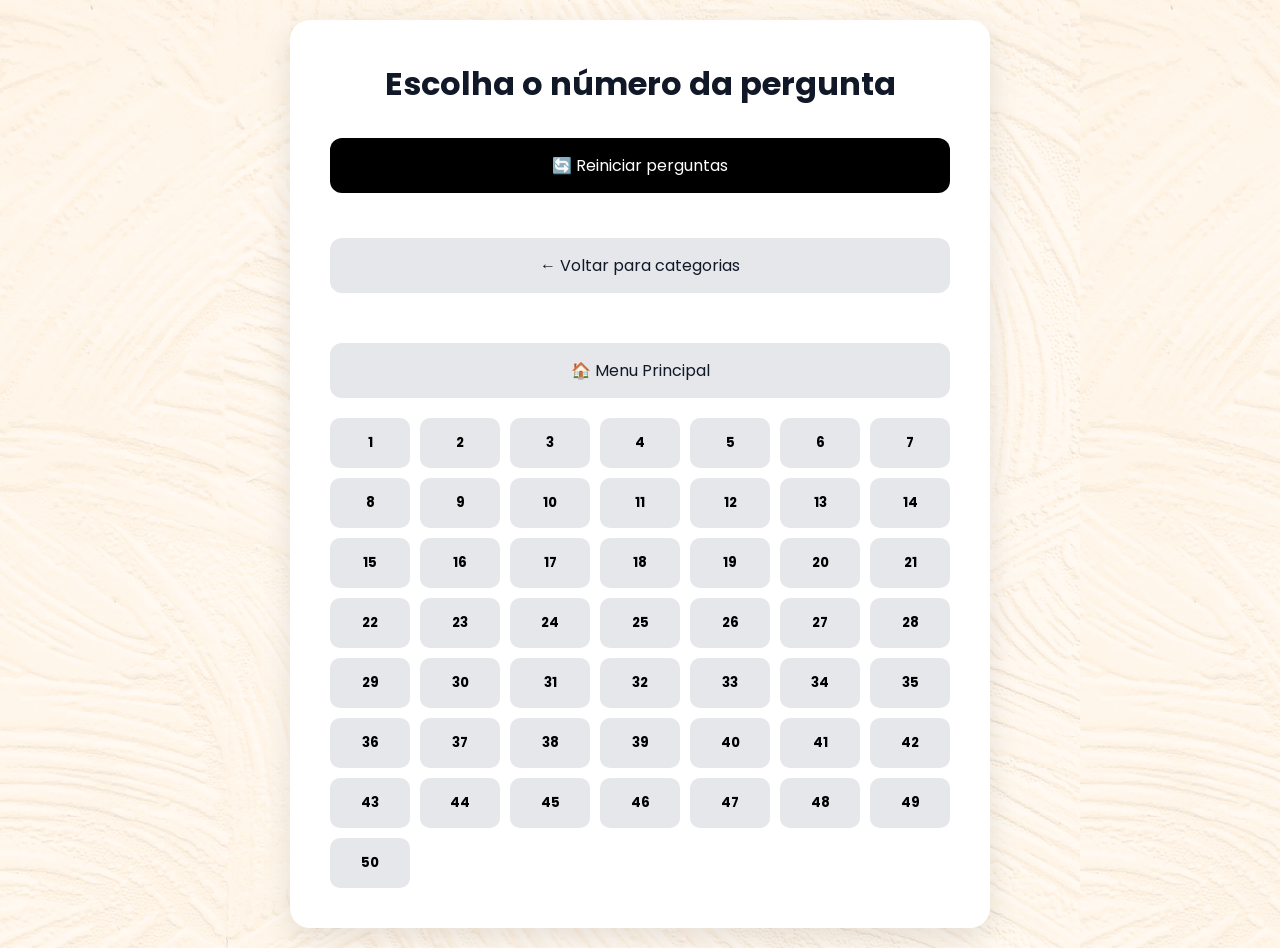
==== perguntados/escolhaPerguntas.html @ 26aeb6c5 "Creation of repository" ====
<!DOCTYPE html>
<html lang="pt-BR">
<head>
  <meta charset="UTF-8">
  <meta name="viewport" content="width=device-width, initial-scale=1.0">

  <title>Escolha a Pergunta</title>

  <link rel="stylesheet" href="style.css">
</head>
<body>

  <div class="container">

    <h1>Escolha o número da pergunta</h1>

    <div class="escolha-controles">
      <button class="btn" onclick="reiniciarPerguntas()">🔄 Reiniciar perguntas</button>
      <button class="btn-voltar" onclick="voltarCategorias()">← Voltar para categorias</button>
      <button class="btn-voltar" onclick="voltarMenu()">🏠 Menu Principal</button>
    </div>

    <div class="numeros" id="numeros"></div>

  </div>

  <script src="script.js"></script>
</body>
</html>
---- perguntados/style.css ----
@import url('https://fonts.googleapis.com/css2?family=Poppins:ital,wght@0,100;0,200;0,300;0,400;0,500;0,600;0,700;0,800;0,900;1,100;1,200;1,300;1,400;1,500;1,600;1,700;1,800;1,900&display=swap');

*{
  margin:0;
  padding:0;
  box-sizing:border-box;
  font-family: "Poppins", sans-serif;
}

body{
  background-image: url(img/fundo-site.png);
  min-height:100vh;
  display:flex;
  justify-content:center;
  align-items:center;
  padding:20px;
}

.container{
  width:100%;
  max-width:700px;
  background:white;
  padding:40px;
  border-radius:20px;
  box-shadow:0 10px 30px rgba(0,0,0,0.1);
}

h1{
  text-align:center;
  margin-bottom:30px;
  color:#111827;
}

p{
  text-align:center;
  margin-bottom:30px;
  color:#6b7280;
  line-height:1.5;
}

.btn{
  width:100%;
  padding:15px;
  border:none;
  border-radius:12px;
  background:#000000;
  color:white;
  font-size:16px;
  cursor:pointer;
  margin-bottom:15px;
}

.btn:hover{
  background:#1a1a1a;
}

.numeros{
  display:grid;
  grid-template-columns:repeat(auto-fill,minmax(70px,1fr));
  gap:10px;
}

.numero-btn{
  padding:15px;
  border:none;
  border-radius:10px;
  background:#e5e7eb;
  cursor:pointer;
  font-weight:bold;
}

.numero-btn:hover{
  background:#d1d5db;
}

.numero-btn.usada{
  background:#d1d5db;
  color:#6b7280;
  cursor:not-allowed;
  opacity:.65;
}

.numero-btn.usada:hover{
  background:#d1d5db;
}

.pergunta{
  font-size:24px;
  margin-bottom:30px;
  text-align:center;
}

.opcoes{
  display:flex;
  flex-direction:column;
  gap:15px;
}

.opcao{
  padding:15px;
  border:none;
  border-radius:12px;
  background:#f3f4f6;
  cursor:pointer;
  font-size:16px;
}

.opcao:hover{
  background:#e5e7eb;
}

.correta{
  background:#22c55e !important;
  color:white;
}

.errada{
  background:#ef4444 !important;
  color:white;
}

#resetar{
  margin-top:20px;
  display:none;
}

.btn-voltar{
  width:100%;
  padding:15px;
  border:none;
  border-radius:12px;
  background:#e5e7eb;
  color:#111827;
  font-size:16px;
  cursor:pointer;
  margin-bottom:20px;
  margin-top: 30px;
}

.btn-voltar:hover{
  background:#d1d5db;
}
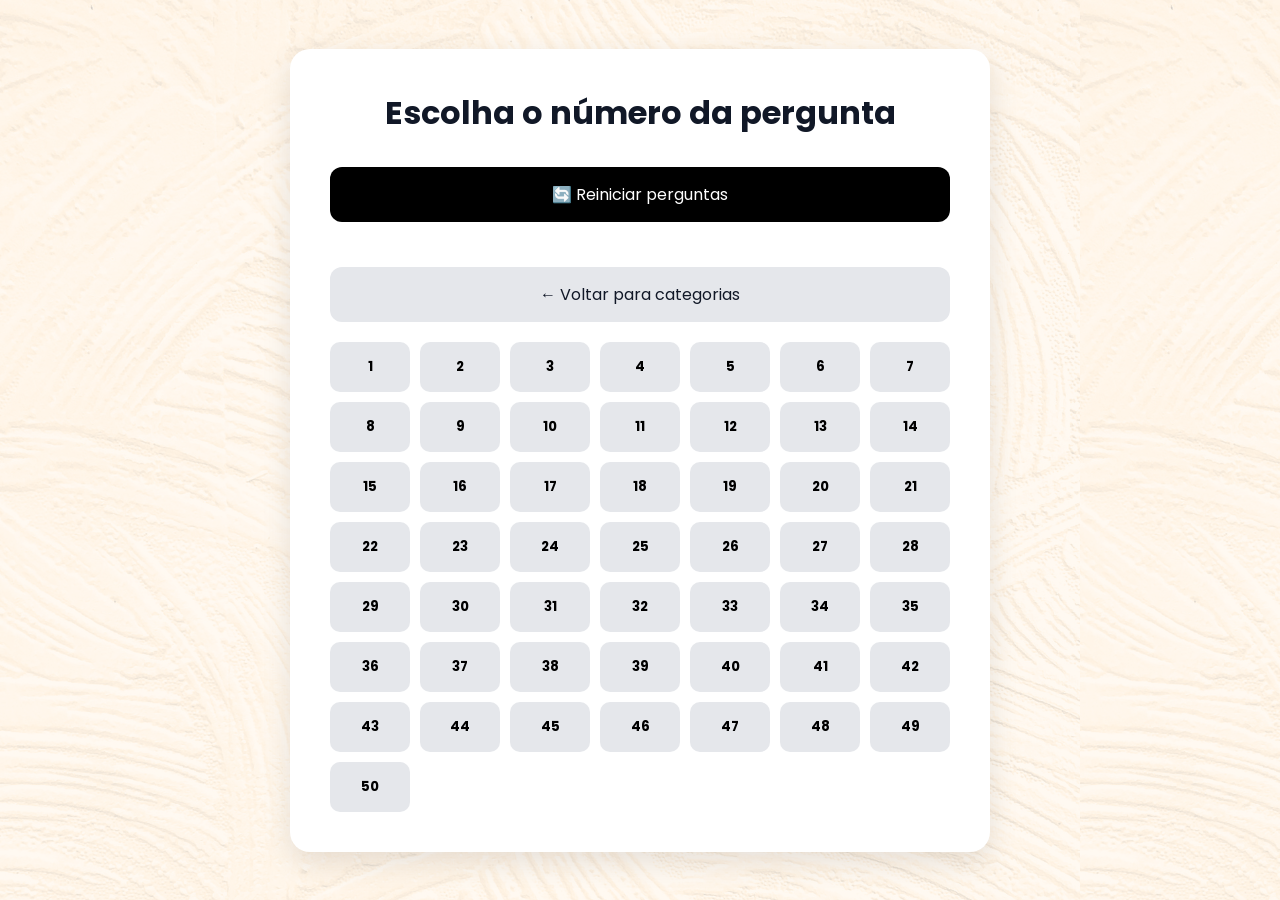
==== commit 38d435b8: "exclude the Menu button in escolhaperguntas.html" ====
--- a/perguntados/escolhaPerguntas.html
+++ b/perguntados/escolhaPerguntas.html
@@ -17,7 +17,6 @@
     <div class="escolha-controles">
       <button class="btn" onclick="reiniciarPerguntas()">🔄 Reiniciar perguntas</button>
       <button class="btn-voltar" onclick="voltarCategorias()">← Voltar para categorias</button>
-      <button class="btn-voltar" onclick="voltarMenu()">🏠 Menu Principal</button>
     </div>
 
     <div class="numeros" id="numeros"></div>
